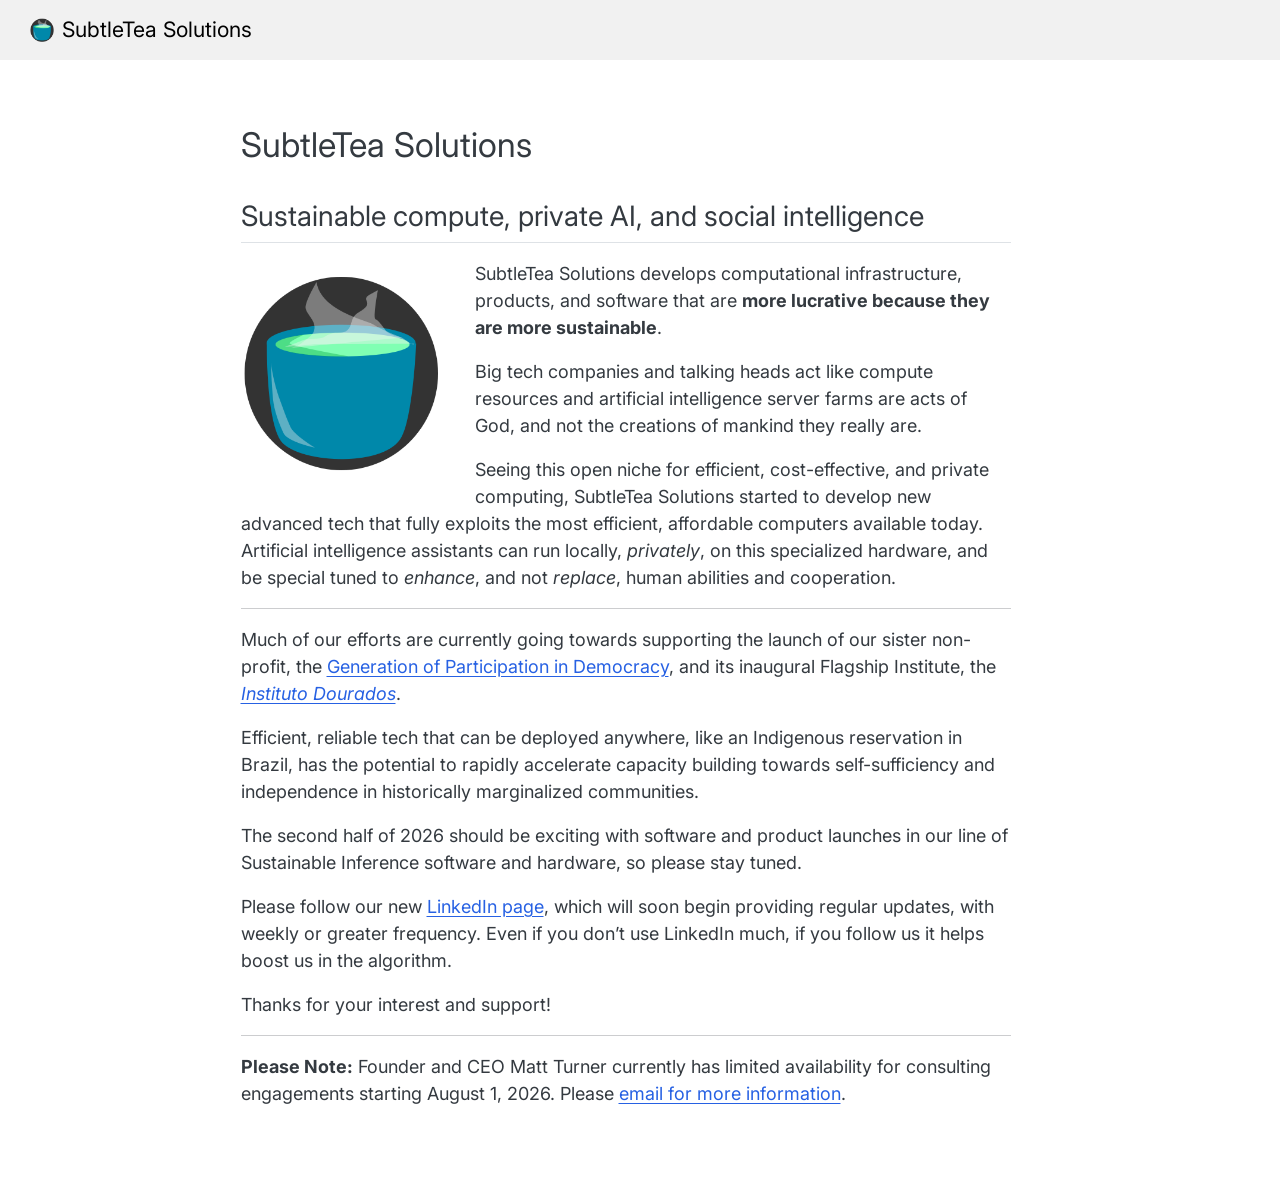
==== index.html @ d976ac4e "Built site for gh-pages" ====
<!DOCTYPE html>
<html xmlns="http://www.w3.org/1999/xhtml" lang="en" xml:lang="en"><head>

<meta charset="utf-8">
<meta name="generator" content="quarto-1.9.36">

<meta name="viewport" content="width=device-width, initial-scale=1.0, user-scalable=yes">


<title>SubtleTea Solutions</title>
<style>
/* Default styles provided by pandoc.
** See https://pandoc.org/MANUAL.html#variables-for-html for config info.
*/
code{white-space: pre-wrap;}
span.smallcaps{font-variant: small-caps;}
div.columns{display: flex; gap: min(4vw, 1.5em);}
div.column{flex: auto; overflow-x: auto;}
div.hanging-indent{margin-left: 1.5em; text-indent: -1.5em;}
ul.task-list{list-style: none;}
ul.task-list li input[type="checkbox"] {
  width: 0.8em;
  margin: 0 0.8em 0.2em -1em; /* quarto-specific, see https://github.com/quarto-dev/quarto-cli/issues/4556 */ 
  vertical-align: middle;
}
</style>


<script src="site_libs/quarto-nav/quarto-nav.js"></script>
<script src="site_libs/quarto-nav/headroom.min.js"></script>
<link href="./favicon.png" rel="icon" type="image/png">
<script src="site_libs/clipboard/clipboard.min.js"></script>
<script src="site_libs/quarto-html/quarto.js" type="module"></script>
<script src="site_libs/quarto-html/tabsets/tabsets.js" type="module"></script>
<script src="site_libs/quarto-html/popper.min.js"></script>
<script src="site_libs/quarto-html/tippy.umd.min.js"></script>
<script src="site_libs/quarto-html/anchor.min.js"></script>
<link href="site_libs/quarto-html/tippy.css" rel="stylesheet">
<link href="site_libs/quarto-html/quarto-syntax-highlighting-845c23b38eaddc0f92fda52bfe77a8c8.css" rel="stylesheet" id="quarto-text-highlighting-styles">
<script src="site_libs/bootstrap/bootstrap.min.js"></script>
<link href="site_libs/bootstrap/bootstrap-icons.css" rel="stylesheet">
<link href="site_libs/bootstrap/bootstrap-44805e381d83f4076c6f70c2b698032b.min.css" rel="stylesheet" append-hash="true" id="quarto-bootstrap" data-mode="light">
<script id="quarto-search-options" type="application/json">{
  "language": {
    "search-no-results-text": "No results",
    "search-matching-documents-text": "matching documents",
    "search-copy-link-title": "Copy link to search",
    "search-hide-matches-text": "Hide additional matches",
    "search-more-match-text": "more match in this document",
    "search-more-matches-text": "more matches in this document",
    "search-clear-button-title": "Clear",
    "search-text-placeholder": "",
    "search-detached-cancel-button-title": "Cancel",
    "search-submit-button-title": "Submit",
    "search-label": "Search"
  }
}</script>


<meta property="og:title" content="SubtleTea Solutions">
<meta property="og:image" content="images/circle-logo-teacup-nowordmark.png">
<meta property="og:site_name" content="SubtleTea Solutions">
<meta name="twitter:title" content="SubtleTea Solutions">
<meta name="twitter:image" content="images/circle-logo-teacup-nowordmark.png">
<meta name="twitter:card" content="summary_large_image">
</head>

<body class="nav-fixed fullcontent quarto-light">

<div id="quarto-search-results"></div>
  <header id="quarto-header" class="headroom fixed-top">
    <nav class="navbar navbar-expand-lg " data-bs-theme="dark">
      <div class="navbar-container container-fluid">
      <div class="navbar-brand-container mx-auto">
    <a href="./index.html" class="navbar-brand navbar-brand-logo">
    <img src="./images/circle-logo-teacup-nowordmark.png" alt="" class="navbar-logo light-content">
    <img src="./images/circle-logo-teacup-nowordmark.png" alt="" class="navbar-logo dark-content">
    </a>
    <a class="navbar-brand" href="./index.html">
    <span class="navbar-title">SubtleTea Solutions</span>
    </a>
  </div>
        <div class="quarto-navbar-tools tools-end">
</div>
      </div> <!-- /container-fluid -->
    </nav>
</header>
<!-- content -->
<div id="quarto-content" class="quarto-container page-columns page-rows-contents page-layout-article page-navbar">
<!-- sidebar -->
<!-- margin-sidebar -->
    
<!-- main -->
<main class="content" id="quarto-document-content"><header id="title-block-header" class="quarto-title-block"></header>




<section id="subtletea-solutions" class="level1">
<h1>SubtleTea Solutions</h1>
<section id="subtitle" class="level2">
<h2 class="anchored" data-anchor-id="subtitle">Sustainable compute, private AI, and social intelligence</h2>
<div id="hero-photo">
<p><img src="images/circle-logo-teacup-nowordmark.png"></p>
</div>
<p>SubtleTea Solutions develops computational infrastructure, products, and software that are <strong>more lucrative because they are more sustainable</strong>.</p>
<p>Big tech companies and talking heads act like compute resources and artificial intelligence server farms are acts of God, and not the creations of mankind they really are.</p>
<p>Seeing this open niche for efficient, cost-effective, and private computing, SubtleTea Solutions started to develop new advanced tech that fully exploits the most efficient, affordable computers available today. Artificial intelligence assistants can run locally, <em>privately</em>, on this specialized hardware, and be special tuned to <em>enhance</em>, and not <em>replace</em>, human abilities and cooperation.</p>
<hr>
<p>Much of our efforts are currently going towards supporting the launch of our sister non-profit, the <a href="https://gpdamericas.org">Generation of Participation in Democracy</a>, and its inaugural Flagship Institute, the <a href="https://institutodourados.org"><em>Instituto Dourados</em></a>.</p>
<p>Efficient, reliable tech that can be deployed anywhere, like an Indigenous reservation in Brazil, has the potential to rapidly accelerate capacity building towards self-sufficiency and independence in historically marginalized communities.</p>
<p>The second half of 2026 should be exciting with software and product launches in our line of Sustainable Inference software and hardware, so please stay tuned.</p>
<p>Please follow our new <a href="https://linkedin.com/company/subtletea-solutions">LinkedIn page</a>, which will soon begin providing regular updates, with weekly or greater frequency. Even if you don’t use LinkedIn much, if you follow us it helps boost us in the algorithm.</p>
<p>Thanks for your interest and support!</p>
<hr>
<p><strong>Please Note:</strong> Founder and CEO Matt Turner currently has limited availability for consulting engagements starting August 1, 2026. Please <a href="mailto:matt@mat.phd">email for more information</a>.</p>
<!-- <p style="margin-top: 1.25em; margin-bottom: 1.5em;"> -->
<!-- One thing we might all agree on these days is that insurance feels broken, like -->
<!-- sometimes no one is there to get us the help we need. -->
<!-- I know. After another car crashed into mine years ago, my mobility was never the -->
<!-- same. **I've battled big insurance companies while battling to walk again at the -->
<!-- same time.** -->
<!-- </p> -->
<!-- --- -->
<!-- Now I am a licensed broker and contracted with a wide range of insurance -->
<!-- companies. I offer a variety of insurance products in all 50 states---not -->
<!-- just health insurance. -->
<!-- It would be an honor to help you navigate Medicare, or health insurance for -->
<!-- those under 65 years old. I can help you find ancillary support, such as -->
<!-- disability or critical illness insurance, travel insurance, and several other -->
<!-- options to protect you and your family. I look forward to hearing from you! -->
<!-- Please feel free to contact me by phone or email. -->
<!-- I also invite to use the form below to tell me more about you and how I can help. -->
<!-- I will use the information you provide to research preliminary options, then -->
<!-- contact you as soon as possible to discuss your options. -->
<!-- <br> -->
<!-- <p style="text-align: center">  <!--; font-size: 0.95rem;"> -1-> -->
<!--   <i title='Phone' class='fa-solid fa-phone'></i> -->
<!--     <span style="margin-right: 10px;"></span> -->
<!--     <a href="tel:+15855586919">(585) 558-6919</a> <span style="margin-right: 10px;"></span>|<span style="margin-right: 10px;"></span> -->
<!--   <i title='Email' class='fa-solid fa-envelope'> -->
<!--    <span style="margin-right: 10px;"></span> -->
<!--    </i> [jill@getpiedmont.com](mailto:jill@getpiedmont.com) -->
<!--    <span style="margin-right: 10px;"></span>|<span style="margin-right: 10px;"></span> -->
<!--     NPN: 16461013 -->
<!-- </p> -->
<!-- <br> -->
<!-- <!-1- GOOGLE FORM HERE!!!! -1-> -->
<!-- <iframe src="https://docs.google.com/forms/d/e/1FAIpQLSeXGgfIGxfxbbvX0NgqIiCvu-ggiUP18GAKP_W6N9-AdZB9Bw/viewform?embedded=true" width="640" height="3203" frameborder="0" marginheight="0" marginwidth="0">Loading…</iframe> -->


</section>
</section>

</main> <!-- /main -->
<script id="quarto-html-after-body" type="application/javascript">
  window.document.addEventListener("DOMContentLoaded", function (event) {
    const icon = "";
    const anchorJS = new window.AnchorJS();
    anchorJS.options = {
      placement: 'right',
      icon: icon
    };
    anchorJS.add('.anchored');
    const isCodeAnnotation = (el) => {
      for (const clz of el.classList) {
        if (clz.startsWith('code-annotation-')) {                     
          return true;
        }
      }
      return false;
    }
    const onCopySuccess = function(e) {
      // button target
      const button = e.trigger;
      // don't keep focus
      button.blur();
      // flash "checked"
      button.classList.add('code-copy-button-checked');
      var currentTitle = button.getAttribute("title");
      button.setAttribute("title", "Copied!");
      let tooltip;
      if (window.bootstrap) {
        button.setAttribute("data-bs-toggle", "tooltip");
        button.setAttribute("data-bs-placement", "left");
        button.setAttribute("data-bs-title", "Copied!");
        tooltip = new bootstrap.Tooltip(button, 
          { trigger: "manual", 
            customClass: "code-copy-button-tooltip",
            offset: [0, -8]});
        tooltip.show();    
      }
      setTimeout(function() {
        if (tooltip) {
          tooltip.hide();
          button.removeAttribute("data-bs-title");
          button.removeAttribute("data-bs-toggle");
          button.removeAttribute("data-bs-placement");
        }
        button.setAttribute("title", currentTitle);
        button.classList.remove('code-copy-button-checked');
      }, 1000);
      // clear code selection
      e.clearSelection();
    }
    const getTextToCopy = function(trigger) {
      const outerScaffold = trigger.parentElement.cloneNode(true);
      const codeEl = outerScaffold.querySelector('code');
      for (const childEl of codeEl.children) {
        if (isCodeAnnotation(childEl)) {
          childEl.remove();
        }
      }
      return codeEl.innerText;
    }
    const clipboard = new window.ClipboardJS('.code-copy-button:not([data-in-quarto-modal])', {
      text: getTextToCopy
    });
    clipboard.on('success', onCopySuccess);
    if (window.document.getElementById('quarto-embedded-source-code-modal')) {
      const clipboardModal = new window.ClipboardJS('.code-copy-button[data-in-quarto-modal]', {
        text: getTextToCopy,
        container: window.document.getElementById('quarto-embedded-source-code-modal')
      });
      clipboardModal.on('success', onCopySuccess);
    }
      var localhostRegex = new RegExp(/^(?:http|https):\/\/localhost\:?[0-9]*\//);
      var mailtoRegex = new RegExp(/^mailto:/);
        var filterRegex = new RegExp('/' + window.location.host + '/');
      var isInternal = (href) => {
          return filterRegex.test(href) || localhostRegex.test(href) || mailtoRegex.test(href);
      }
      // Inspect non-navigation links and adorn them if external
     var links = window.document.querySelectorAll('a[href]:not(.nav-link):not(.navbar-brand):not(.toc-action):not(.sidebar-link):not(.sidebar-item-toggle):not(.pagination-link):not(.no-external):not([aria-hidden]):not(.dropdown-item):not(.quarto-navigation-tool):not(.about-link)');
      for (var i=0; i<links.length; i++) {
        const link = links[i];
        if (!isInternal(link.href)) {
          // undo the damage that might have been done by quarto-nav.js in the case of
          // links that we want to consider external
          if (link.dataset.originalHref !== undefined) {
            link.href = link.dataset.originalHref;
          }
        }
      }
    function tippyHover(el, contentFn, onTriggerFn, onUntriggerFn) {
      const config = {
        allowHTML: true,
        maxWidth: 500,
        delay: 100,
        arrow: false,
        appendTo: function(el) {
            return el.parentElement;
        },
        interactive: true,
        interactiveBorder: 10,
        theme: 'quarto',
        placement: 'bottom-start',
      };
      if (contentFn) {
        config.content = contentFn;
      }
      if (onTriggerFn) {
        config.onTrigger = onTriggerFn;
      }
      if (onUntriggerFn) {
        config.onUntrigger = onUntriggerFn;
      }
      window.tippy(el, config); 
    }
    const noterefs = window.document.querySelectorAll('a[role="doc-noteref"]');
    for (var i=0; i<noterefs.length; i++) {
      const ref = noterefs[i];
      tippyHover(ref, function() {
        // use id or data attribute instead here
        let href = ref.getAttribute('data-footnote-href') || ref.getAttribute('href');
        try { href = new URL(href).hash; } catch {}
        const id = href.replace(/^#\/?/, "");
        const note = window.document.getElementById(id);
        if (note) {
          return note.innerHTML;
        } else {
          return "";
        }
      });
    }
    const xrefs = window.document.querySelectorAll('a.quarto-xref');
    const processXRef = (id, note) => {
      // Strip column container classes
      const stripColumnClz = (el) => {
        el.classList.remove("page-full", "page-columns");
        if (el.children) {
          for (const child of el.children) {
            stripColumnClz(child);
          }
        }
      }
      stripColumnClz(note)
      if (id === null || id.startsWith('sec-')) {
        // Special case sections, only their first couple elements
        const container = document.createElement("div");
        if (note.children && note.children.length > 2) {
          container.appendChild(note.children[0].cloneNode(true));
          for (let i = 1; i < note.children.length; i++) {
            const child = note.children[i];
            if (child.tagName === "P" && child.innerText === "") {
              continue;
            } else {
              container.appendChild(child.cloneNode(true));
              break;
            }
          }
          if (window.Quarto?.typesetMath) {
            window.Quarto.typesetMath(container);
          }
          return container.innerHTML
        } else {
          if (window.Quarto?.typesetMath) {
            window.Quarto.typesetMath(note);
          }
          return note.innerHTML;
        }
      } else {
        // Remove any anchor links if they are present
        const anchorLink = note.querySelector('a.anchorjs-link');
        if (anchorLink) {
          anchorLink.remove();
        }
        if (window.Quarto?.typesetMath) {
          window.Quarto.typesetMath(note);
        }
        if (note.classList.contains("callout")) {
          return note.outerHTML;
        } else {
          return note.innerHTML;
        }
      }
    }
    for (var i=0; i<xrefs.length; i++) {
      const xref = xrefs[i];
      tippyHover(xref, undefined, function(instance) {
        instance.disable();
        let url = xref.getAttribute('href');
        let hash = undefined; 
        if (url.startsWith('#')) {
          hash = url;
        } else {
          try { hash = new URL(url).hash; } catch {}
        }
        if (hash) {
          const id = hash.replace(/^#\/?/, "");
          const note = window.document.getElementById(id);
          if (note !== null) {
            try {
              const html = processXRef(id, note.cloneNode(true));
              instance.setContent(html);
            } finally {
              instance.enable();
              instance.show();
            }
          } else {
            // See if we can fetch this
            fetch(url.split('#')[0])
            .then(res => res.text())
            .then(html => {
              const parser = new DOMParser();
              const htmlDoc = parser.parseFromString(html, "text/html");
              const note = htmlDoc.getElementById(id);
              if (note !== null) {
                const html = processXRef(id, note);
                instance.setContent(html);
              } 
            }).finally(() => {
              instance.enable();
              instance.show();
            });
          }
        } else {
          // See if we can fetch a full url (with no hash to target)
          // This is a special case and we should probably do some content thinning / targeting
          fetch(url)
          .then(res => res.text())
          .then(html => {
            const parser = new DOMParser();
            const htmlDoc = parser.parseFromString(html, "text/html");
            const note = htmlDoc.querySelector('main.content');
            if (note !== null) {
              // This should only happen for chapter cross references
              // (since there is no id in the URL)
              // remove the first header
              if (note.children.length > 0 && note.children[0].tagName === "HEADER") {
                note.children[0].remove();
              }
              const html = processXRef(null, note);
              instance.setContent(html);
            } 
          }).finally(() => {
            instance.enable();
            instance.show();
          });
        }
      }, function(instance) {
      });
    }
        let selectedAnnoteEl;
        const selectorForAnnotation = ( cell, annotation) => {
          let cellAttr = 'data-code-cell="' + cell + '"';
          let lineAttr = 'data-code-annotation="' +  annotation + '"';
          const selector = 'span[' + cellAttr + '][' + lineAttr + ']';
          return selector;
        }
        const selectCodeLines = (annoteEl) => {
          const doc = window.document;
          const targetCell = annoteEl.getAttribute("data-target-cell");
          const targetAnnotation = annoteEl.getAttribute("data-target-annotation");
          const annoteSpan = window.document.querySelector(selectorForAnnotation(targetCell, targetAnnotation));
          const lines = annoteSpan.getAttribute("data-code-lines").split(",");
          const lineIds = lines.map((line) => {
            return targetCell + "-" + line;
          })
          let top = null;
          let height = null;
          let parent = null;
          if (lineIds.length > 0) {
              //compute the position of the single el (top and bottom and make a div)
              const el = window.document.getElementById(lineIds[0]);
              top = el.offsetTop;
              height = el.offsetHeight;
              parent = el.parentElement.parentElement;
            if (lineIds.length > 1) {
              const lastEl = window.document.getElementById(lineIds[lineIds.length - 1]);
              const bottom = lastEl.offsetTop + lastEl.offsetHeight;
              height = bottom - top;
            }
            if (top !== null && height !== null && parent !== null) {
              // cook up a div (if necessary) and position it 
              let div = window.document.getElementById("code-annotation-line-highlight");
              if (div === null) {
                div = window.document.createElement("div");
                div.setAttribute("id", "code-annotation-line-highlight");
                div.style.position = 'absolute';
                parent.appendChild(div);
              }
              div.style.top = top - 2 + "px";
              div.style.height = height + 4 + "px";
              div.style.left = 0;
              let gutterDiv = window.document.getElementById("code-annotation-line-highlight-gutter");
              if (gutterDiv === null) {
                gutterDiv = window.document.createElement("div");
                gutterDiv.setAttribute("id", "code-annotation-line-highlight-gutter");
                gutterDiv.style.position = 'absolute';
                const codeCell = window.document.getElementById(targetCell);
                const gutter = codeCell.querySelector('.code-annotation-gutter');
                gutter.appendChild(gutterDiv);
              }
              gutterDiv.style.top = top - 2 + "px";
              gutterDiv.style.height = height + 4 + "px";
            }
            selectedAnnoteEl = annoteEl;
          }
        };
        const unselectCodeLines = () => {
          const elementsIds = ["code-annotation-line-highlight", "code-annotation-line-highlight-gutter"];
          elementsIds.forEach((elId) => {
            const div = window.document.getElementById(elId);
            if (div) {
              div.remove();
            }
          });
          selectedAnnoteEl = undefined;
        };
          // Handle positioning of the toggle
      window.addEventListener(
        "resize",
        throttle(() => {
          elRect = undefined;
          if (selectedAnnoteEl) {
            selectCodeLines(selectedAnnoteEl);
          }
        }, 10)
      );
      function throttle(fn, ms) {
      let throttle = false;
      let timer;
        return (...args) => {
          if(!throttle) { // first call gets through
              fn.apply(this, args);
              throttle = true;
          } else { // all the others get throttled
              if(timer) clearTimeout(timer); // cancel #2
              timer = setTimeout(() => {
                fn.apply(this, args);
                timer = throttle = false;
              }, ms);
          }
        };
      }
        // Attach click handler to the DT
        const annoteDls = window.document.querySelectorAll('dt[data-target-cell]');
        for (const annoteDlNode of annoteDls) {
          annoteDlNode.addEventListener('click', (event) => {
            const clickedEl = event.target;
            if (clickedEl !== selectedAnnoteEl) {
              unselectCodeLines();
              const activeEl = window.document.querySelector('dt[data-target-cell].code-annotation-active');
              if (activeEl) {
                activeEl.classList.remove('code-annotation-active');
              }
              selectCodeLines(clickedEl);
              clickedEl.classList.add('code-annotation-active');
            } else {
              // Unselect the line
              unselectCodeLines();
              clickedEl.classList.remove('code-annotation-active');
            }
          });
        }
    const findCites = (el) => {
      const parentEl = el.parentElement;
      if (parentEl) {
        const cites = parentEl.dataset.cites;
        if (cites) {
          return {
            el,
            cites: cites.split(' ')
          };
        } else {
          return findCites(el.parentElement)
        }
      } else {
        return undefined;
      }
    };
    var bibliorefs = window.document.querySelectorAll('a[role="doc-biblioref"]');
    for (var i=0; i<bibliorefs.length; i++) {
      const ref = bibliorefs[i];
      const citeInfo = findCites(ref);
      if (citeInfo) {
        tippyHover(citeInfo.el, function() {
          var popup = window.document.createElement('div');
          citeInfo.cites.forEach(function(cite) {
            var citeDiv = window.document.createElement('div');
            citeDiv.classList.add('hanging-indent');
            citeDiv.classList.add('csl-entry');
            var biblioDiv = window.document.getElementById('ref-' + cite);
            if (biblioDiv) {
              citeDiv.innerHTML = biblioDiv.innerHTML;
            }
            popup.appendChild(citeDiv);
          });
          return popup.innerHTML;
        });
      }
    }
  });
  </script>
</div> <!-- /content -->




</body></html>
---- site_libs/quarto-html/tippy.css ----
.tippy-box[data-animation=fade][data-state=hidden]{opacity:0}[data-tippy-root]{max-width:calc(100vw - 10px)}.tippy-box{position:relative;background-color:#333;color:#fff;border-radius:4px;font-size:14px;line-height:1.4;white-space:normal;outline:0;transition-property:transform,visibility,opacity}.tippy-box[data-placement^=top]>.tippy-arrow{bottom:0}.tippy-box[data-placement^=top]>.tippy-arrow:before{bottom:-7px;left:0;border-width:8px 8px 0;border-top-color:initial;transform-origin:center top}.tippy-box[data-placement^=bottom]>.tippy-arrow{top:0}.tippy-box[data-placement^=bottom]>.tippy-arrow:before{top:-7px;left:0;border-width:0 8px 8px;border-bottom-color:initial;transform-origin:center bottom}.tippy-box[data-placement^=left]>.tippy-arrow{right:0}.tippy-box[data-placement^=left]>.tippy-arrow:before{border-width:8px 0 8px 8px;border-left-color:initial;right:-7px;transform-origin:center left}.tippy-box[data-placement^=right]>.tippy-arrow{left:0}.tippy-box[data-placement^=right]>.tippy-arrow:before{left:-7px;border-width:8px 8px 8px 0;border-right-color:initial;transform-origin:center right}.tippy-box[data-inertia][data-state=visible]{transition-timing-function:cubic-bezier(.54,1.5,.38,1.11)}.tippy-arrow{width:16px;height:16px;color:#333}.tippy-arrow:before{content:"";position:absolute;border-color:transparent;border-style:solid}.tippy-content{position:relative;padding:5px 9px;z-index:1}
---- site_libs/quarto-html/quarto-syntax-highlighting-845c23b38eaddc0f92fda52bfe77a8c8.css ----
/* quarto syntax highlight colors */
:root {
  --quarto-hl-ot-color: #003B4F;
  --quarto-hl-at-color: #657422;
  --quarto-hl-ss-color: #20794D;
  --quarto-hl-an-color: #5E5E5E;
  --quarto-hl-fu-color: #4758AB;
  --quarto-hl-st-color: #20794D;
  --quarto-hl-cf-color: #003B4F;
  --quarto-hl-op-color: #5E5E5E;
  --quarto-hl-er-color: #AD0000;
  --quarto-hl-bn-color: #AD0000;
  --quarto-hl-al-color: #AD0000;
  --quarto-hl-va-color: #111111;
  --quarto-hl-bu-color: inherit;
  --quarto-hl-ex-color: inherit;
  --quarto-hl-pp-color: #AD0000;
  --quarto-hl-in-color: #5E5E5E;
  --quarto-hl-vs-color: #20794D;
  --quarto-hl-wa-color: #5E5E5E;
  --quarto-hl-do-color: #5E5E5E;
  --quarto-hl-im-color: #00769E;
  --quarto-hl-ch-color: #20794D;
  --quarto-hl-dt-color: #AD0000;
  --quarto-hl-fl-color: #AD0000;
  --quarto-hl-co-color: #5E5E5E;
  --quarto-hl-cv-color: #5E5E5E;
  --quarto-hl-cn-color: #8f5902;
  --quarto-hl-sc-color: #5E5E5E;
  --quarto-hl-dv-color: #AD0000;
  --quarto-hl-kw-color: #003B4F;
}

/* other quarto variables */
:root {
  --quarto-font-monospace: SFMono-Regular, Menlo, Monaco, Consolas, "Liberation Mono", "Courier New", monospace;
}

/* syntax highlight based on Pandoc's rules */
pre > code.sourceCode > span {
  color: #003B4F;
}

code.sourceCode > span {
  color: #003B4F;
}

div.sourceCode,
div.sourceCode pre.sourceCode {
  color: #003B4F;
}

/* Normal */
code span {
  color: #003B4F;
}

/* Alert */
code span.al {
  color: #AD0000;
  font-style: inherit;
}

/* Annotation */
code span.an {
  color: #5E5E5E;
  font-style: inherit;
}

/* Attribute */
code span.at {
  color: #657422;
  font-style: inherit;
}

/* BaseN */
code span.bn {
  color: #AD0000;
  font-style: inherit;
}

/* BuiltIn */
code span.bu {
  font-style: inherit;
}

/* ControlFlow */
code span.cf {
  color: #003B4F;
  font-weight: bold;
  font-style: inherit;
}

/* Char */
code span.ch {
  color: #20794D;
  font-style: inherit;
}

/* Constant */
code span.cn {
  color: #8f5902;
  font-style: inherit;
}

/* Comment */
code span.co {
  color: #5E5E5E;
  font-style: inherit;
}

/* CommentVar */
code span.cv {
  color: #5E5E5E;
  font-style: italic;
}

/* Documentation */
code span.do {
  color: #5E5E5E;
  font-style: italic;
}

/* DataType */
code span.dt {
  color: #AD0000;
  font-style: inherit;
}

/* DecVal */
code span.dv {
  color: #AD0000;
  font-style: inherit;
}

/* Error */
code span.er {
  color: #AD0000;
  font-style: inherit;
}

/* Extension */
code span.ex {
  font-style: inherit;
}

/* Float */
code span.fl {
  color: #AD0000;
  font-style: inherit;
}

/* Function */
code span.fu {
  color: #4758AB;
  font-style: inherit;
}

/* Import */
code span.im {
  color: #00769E;
  font-style: inherit;
}

/* Information */
code span.in {
  color: #5E5E5E;
  font-style: inherit;
}

/* Keyword */
code span.kw {
  color: #003B4F;
  font-weight: bold;
  font-style: inherit;
}

/* Operator */
code span.op {
  color: #5E5E5E;
  font-style: inherit;
}

/* Other */
code span.ot {
  color: #003B4F;
  font-style: inherit;
}

/* Preprocessor */
code span.pp {
  color: #AD0000;
  font-style: inherit;
}

/* SpecialChar */
code span.sc {
  color: #5E5E5E;
  font-style: inherit;
}

/* SpecialString */
code span.ss {
  color: #20794D;
  font-style: inherit;
}

/* String */
code span.st {
  color: #20794D;
  font-style: inherit;
}

/* Variable */
code span.va {
  color: #111111;
  font-style: inherit;
}

/* VerbatimString */
code span.vs {
  color: #20794D;
  font-style: inherit;
}

/* Warning */
code span.wa {
  color: #5E5E5E;
  font-style: italic;
}

.prevent-inlining {
  content: "</";
}

/*# sourceMappingURL=ac89f0bb514bba72461919f78549e31c.css.map */
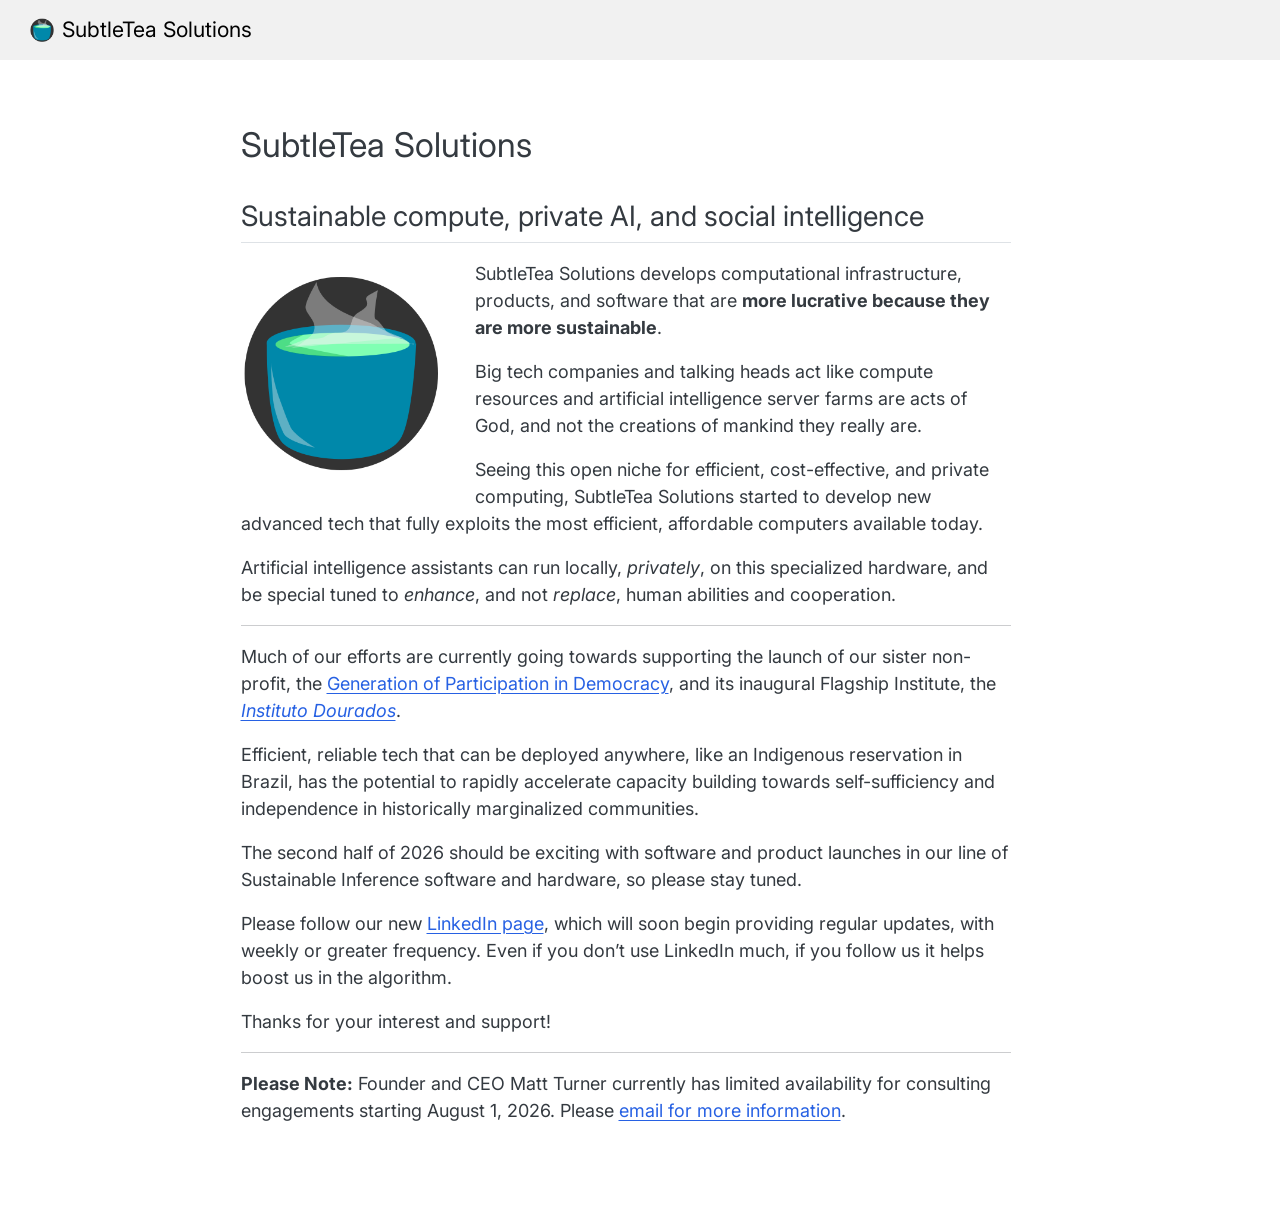
==== commit 41a791f6: "Built site for gh-pages" ====
--- a/index.html
+++ b/index.html
@@ -58,11 +58,15 @@
 
 
 <meta property="og:title" content="SubtleTea Solutions">
-<meta property="og:image" content="images/circle-logo-teacup-nowordmark.png">
+<meta property="og:image" content="https://subtleteasolutions.com/images/circle-logo-teacup-nowordmark.png">
 <meta property="og:site_name" content="SubtleTea Solutions">
+<meta property="og:image:height" content="336">
+<meta property="og:image:width" content="336">
 <meta name="twitter:title" content="SubtleTea Solutions">
-<meta name="twitter:image" content="images/circle-logo-teacup-nowordmark.png">
+<meta name="twitter:image" content="https://subtleteasolutions.com/images/circle-logo-teacup-nowordmark.png">
 <meta name="twitter:card" content="summary_large_image">
+<meta name="twitter:image-height" content="336">
+<meta name="twitter:image-width" content="336">
 </head>
 
 <body class="nav-fixed fullcontent quarto-light">
@@ -105,7 +109,8 @@
 </div>
 <p>SubtleTea Solutions develops computational infrastructure, products, and software that are <strong>more lucrative because they are more sustainable</strong>.</p>
 <p>Big tech companies and talking heads act like compute resources and artificial intelligence server farms are acts of God, and not the creations of mankind they really are.</p>
-<p>Seeing this open niche for efficient, cost-effective, and private computing, SubtleTea Solutions started to develop new advanced tech that fully exploits the most efficient, affordable computers available today. Artificial intelligence assistants can run locally, <em>privately</em>, on this specialized hardware, and be special tuned to <em>enhance</em>, and not <em>replace</em>, human abilities and cooperation.</p>
+<p>Seeing this open niche for efficient, cost-effective, and private computing, SubtleTea Solutions started to develop new advanced tech that fully exploits the most efficient, affordable computers available today.</p>
+<p>Artificial intelligence assistants can run locally, <em>privately</em>, on this specialized hardware, and be special tuned to <em>enhance</em>, and not <em>replace</em>, human abilities and cooperation.</p>
 <hr>
 <p>Much of our efforts are currently going towards supporting the launch of our sister non-profit, the <a href="https://gpdamericas.org">Generation of Participation in Democracy</a>, and its inaugural Flagship Institute, the <a href="https://institutodourados.org"><em>Instituto Dourados</em></a>.</p>
 <p>Efficient, reliable tech that can be deployed anywhere, like an Indigenous reservation in Brazil, has the potential to rapidly accelerate capacity building towards self-sufficiency and independence in historically marginalized communities.</p>
@@ -114,39 +119,6 @@
 <p>Thanks for your interest and support!</p>
 <hr>
 <p><strong>Please Note:</strong> Founder and CEO Matt Turner currently has limited availability for consulting engagements starting August 1, 2026. Please <a href="mailto:matt@mat.phd">email for more information</a>.</p>
-<!-- <p style="margin-top: 1.25em; margin-bottom: 1.5em;"> -->
-<!-- One thing we might all agree on these days is that insurance feels broken, like -->
-<!-- sometimes no one is there to get us the help we need. -->
-<!-- I know. After another car crashed into mine years ago, my mobility was never the -->
-<!-- same. **I've battled big insurance companies while battling to walk again at the -->
-<!-- same time.** -->
-<!-- </p> -->
-<!-- --- -->
-<!-- Now I am a licensed broker and contracted with a wide range of insurance -->
-<!-- companies. I offer a variety of insurance products in all 50 states---not -->
-<!-- just health insurance. -->
-<!-- It would be an honor to help you navigate Medicare, or health insurance for -->
-<!-- those under 65 years old. I can help you find ancillary support, such as -->
-<!-- disability or critical illness insurance, travel insurance, and several other -->
-<!-- options to protect you and your family. I look forward to hearing from you! -->
-<!-- Please feel free to contact me by phone or email. -->
-<!-- I also invite to use the form below to tell me more about you and how I can help. -->
-<!-- I will use the information you provide to research preliminary options, then -->
-<!-- contact you as soon as possible to discuss your options. -->
-<!-- <br> -->
-<!-- <p style="text-align: center">  <!--; font-size: 0.95rem;"> -1-> -->
-<!--   <i title='Phone' class='fa-solid fa-phone'></i> -->
-<!--     <span style="margin-right: 10px;"></span> -->
-<!--     <a href="tel:+15855586919">(585) 558-6919</a> <span style="margin-right: 10px;"></span>|<span style="margin-right: 10px;"></span> -->
-<!--   <i title='Email' class='fa-solid fa-envelope'> -->
-<!--    <span style="margin-right: 10px;"></span> -->
-<!--    </i> [jill@getpiedmont.com](mailto:jill@getpiedmont.com) -->
-<!--    <span style="margin-right: 10px;"></span>|<span style="margin-right: 10px;"></span> -->
-<!--     NPN: 16461013 -->
-<!-- </p> -->
-<!-- <br> -->
-<!-- <!-1- GOOGLE FORM HERE!!!! -1-> -->
-<!-- <iframe src="https://docs.google.com/forms/d/e/1FAIpQLSeXGgfIGxfxbbvX0NgqIiCvu-ggiUP18GAKP_W6N9-AdZB9Bw/viewform?embedded=true" width="640" height="3203" frameborder="0" marginheight="0" marginwidth="0">Loading…</iframe> -->
 
 
 </section>
@@ -226,7 +198,7 @@
     }
       var localhostRegex = new RegExp(/^(?:http|https):\/\/localhost\:?[0-9]*\//);
       var mailtoRegex = new RegExp(/^mailto:/);
-        var filterRegex = new RegExp('/' + window.location.host + '/');
+        var filterRegex = new RegExp("https:\/\/subtleteasolutions\.com");
       var isInternal = (href) => {
           return filterRegex.test(href) || localhostRegex.test(href) || mailtoRegex.test(href);
       }
